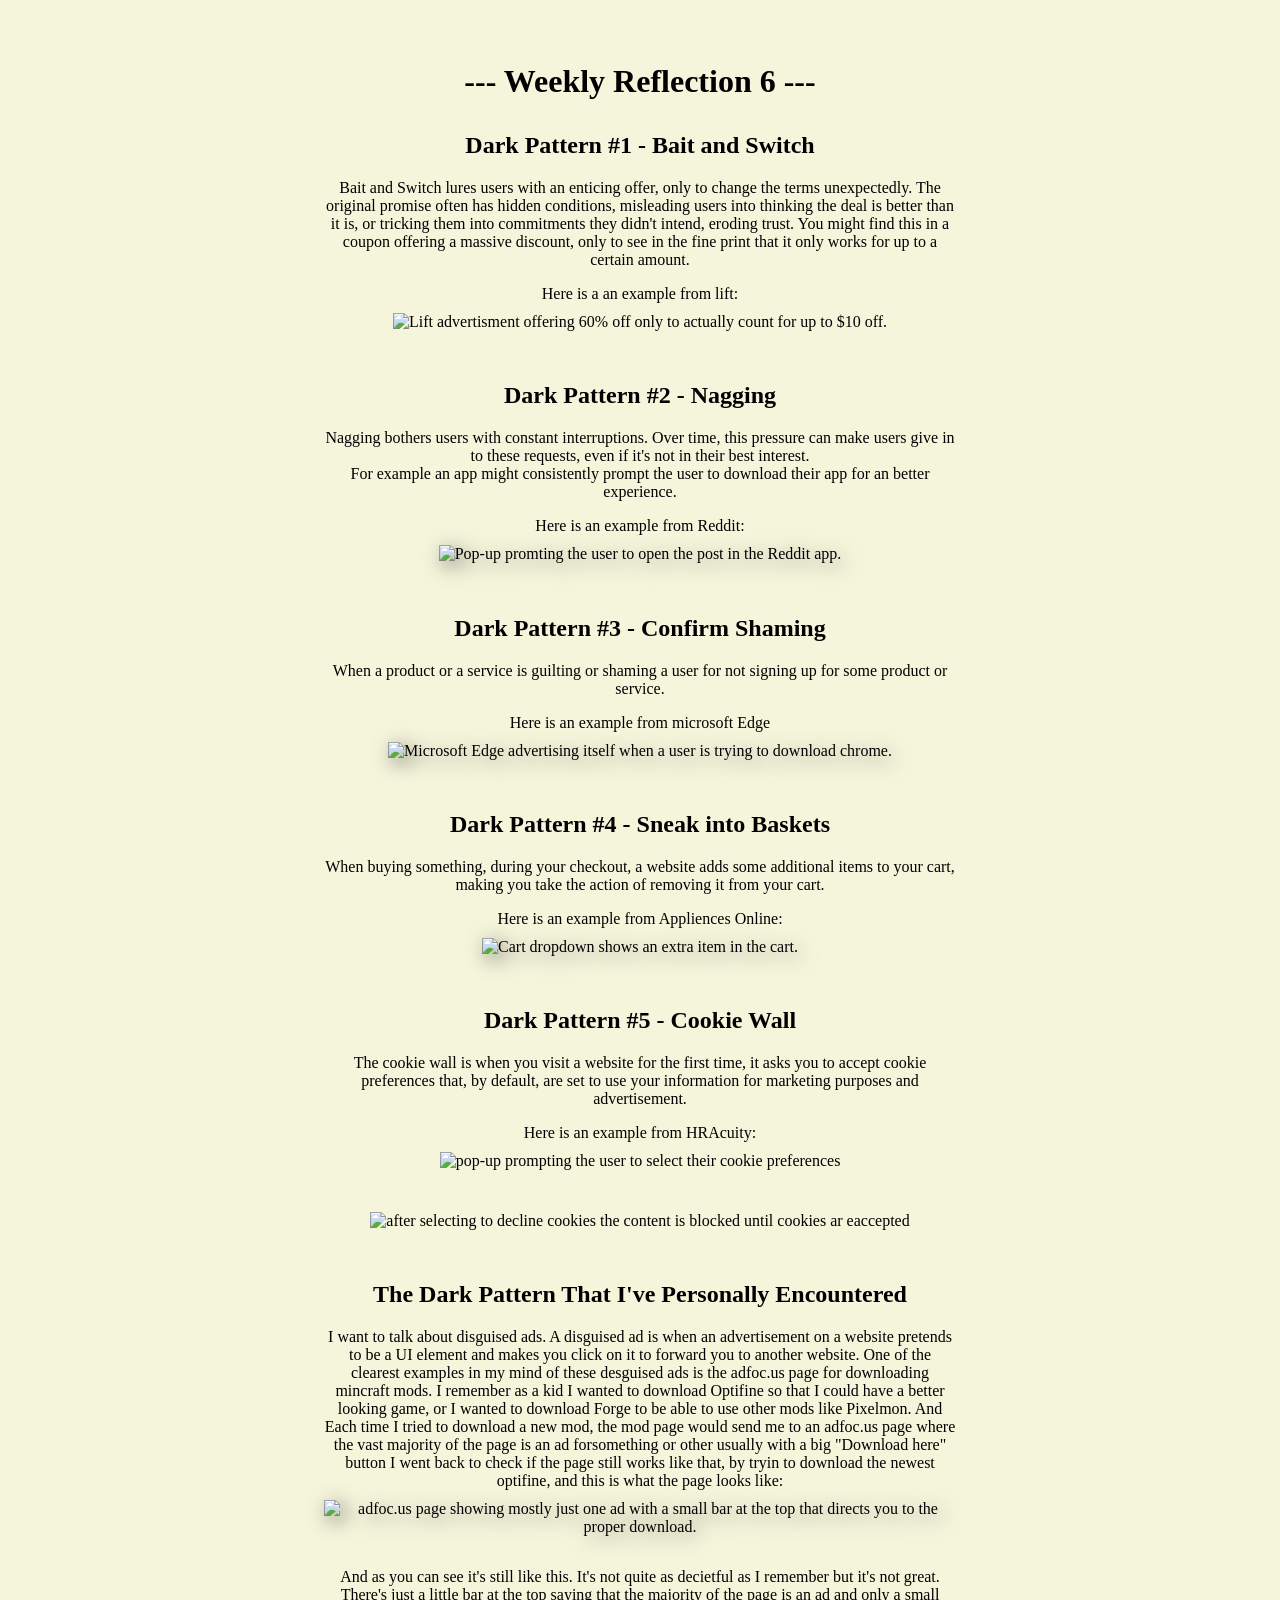
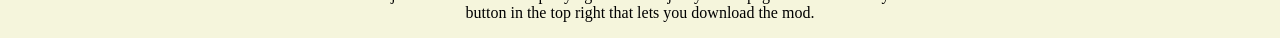
==== index.html @ 9f8e4a86 "Add files via upload" ====
<!DOCTYPE html>
<html lang="en-US">
<head>
	<title>Weekly Refelction 6</title>
    <link rel="stylesheet" href="styles.css">
</head>
<body>
    <h1>--- Weekly Reflection 6 ---</h1>
	<h2>Dark Pattern #1 - Bait and Switch</h2>
	<p>Bait and Switch lures users with an enticing offer, only to change the terms unexpectedly. 
        The original promise often has hidden conditions, misleading users into thinking the deal is better than it is, or tricking them into commitments they didn't intend, eroding trust.
        You might find this in a coupon offering a massive discount, only to see in the fine print that it only works for up to a certain amount.</p>
    <p>Here is a an example from lift: <br>
        <img src="lyftbas.jpg" alt="Lift advertisment offering 60% off only to actually count for up to $10 off." width="500">
    </p>
	<h2>Dark Pattern #2 - Nagging</h2>
    <p>Nagging bothers users with constant interruptions. Over time, this pressure can make users give in to these requests, even if it's not in their best interest.<br>
    For example an app might consistently prompt the user to download their app for an better experience.
    </p>
    <p>Here is an example from Reddit:<br>
        <img src="reddit-nagging.jpg" class ="dropshadow" alt="Pop-up promting the user to open the post in the Reddit app." width="500">
    </p>
	<h2>Dark Pattern #3 - Confirm Shaming</h2>
	<p>When a product or a service is guilting or shaming a user for not signing up for some product or service.</p>
	<p>Here is an example from microsoft Edge <br>
		<img src="microsfotedge.jpg" class ="dropshadow" alt="Microsoft Edge advertising itself when a user is trying to download chrome." width="75%">
    </p>
    <h2>Dark Pattern #4 - Sneak into Baskets</h2>
    <p>When buying something, during your checkout, a website adds some additional items to your cart, making you take the action of removing it from your cart.</p>
    <p>Here is an example from Appliences Online: <br>
        <img src="cartplus.jpg" class ="dropshadow" alt="Cart dropdown shows an extra item in the cart." width="75%">
    </p>
    <h2>Dark Pattern #5 - Cookie Wall</h2>
    <p>The cookie wall is when you visit a website for the first time, it asks you to accept cookie preferences that, by default, are set to use your information for marketing purposes and advertisement.</p>
    <p>Here is an example from HRAcuity: <br>
        <img src="hracuitycookies.jpg" alt="pop-up prompting the user to select their cookie preferences" width="75%"><br>
        <img src="hracuityblocked.jpg" alt="after selecting to decline cookies the content is blocked until cookies ar eaccepted" width="75%">
    </p>
	<h2>The Dark Pattern That I've Personally Encountered</h2>
    <p>I want to talk about disguised ads. A disguised ad is when an advertisement on a website pretends to be a UI element and makes you click on it to forward you to another website. 
        One of the clearest examples in my mind of these desguised ads is the adfoc.us page for downloading mincraft mods.
        I remember as a kid I wanted to download Optifine so that I could have a better looking game, or I wanted to download Forge to be able to use other mods like Pixelmon.
        And Each time I tried to download a new mod, the mod page would send me to an adfoc.us page where the vast majority of the page is an ad forsomething or other usually with a big "Download here" button
        I went back to check if the page still works like that, by tryin to download the newest optifine, and this is what the page looks like:<br>
        <img src="Screenshot 2026-03-27 at 1.44.09 PM.png" class ="dropshadow" alt="adfoc.us page showing mostly just one ad with a small bar at the top that directs you to the proper download." width = 75%><br>
        And as you can see it's still like this. It's not quite as decietful as I remember but it's not great. There's just a little bar at the top saying that the majority of the page is an ad and only a small button in the top right that lets you download the mod.
    </p>
    

</body>
</html>
---- styles.css ----
body{
    background-color: beige;
}
h1{
    margin-top: 5%;
    margin-bottom: 2.5%;
    text-align: center;
    font-family: Verdana;
}
h2{
    font-family: Verdana;
    text-align: center;
}
p{
    font-family: Verdana;
    text-align: center;
    margin-left: 25%;
    margin-right: 25%;
}
img{
    margin-top: 10px;
    margin-bottom: 5%;
}
.dropshadow{
    filter: drop-shadow(5px 5px 10px rgba(0, 0, 0, 0.5));
}
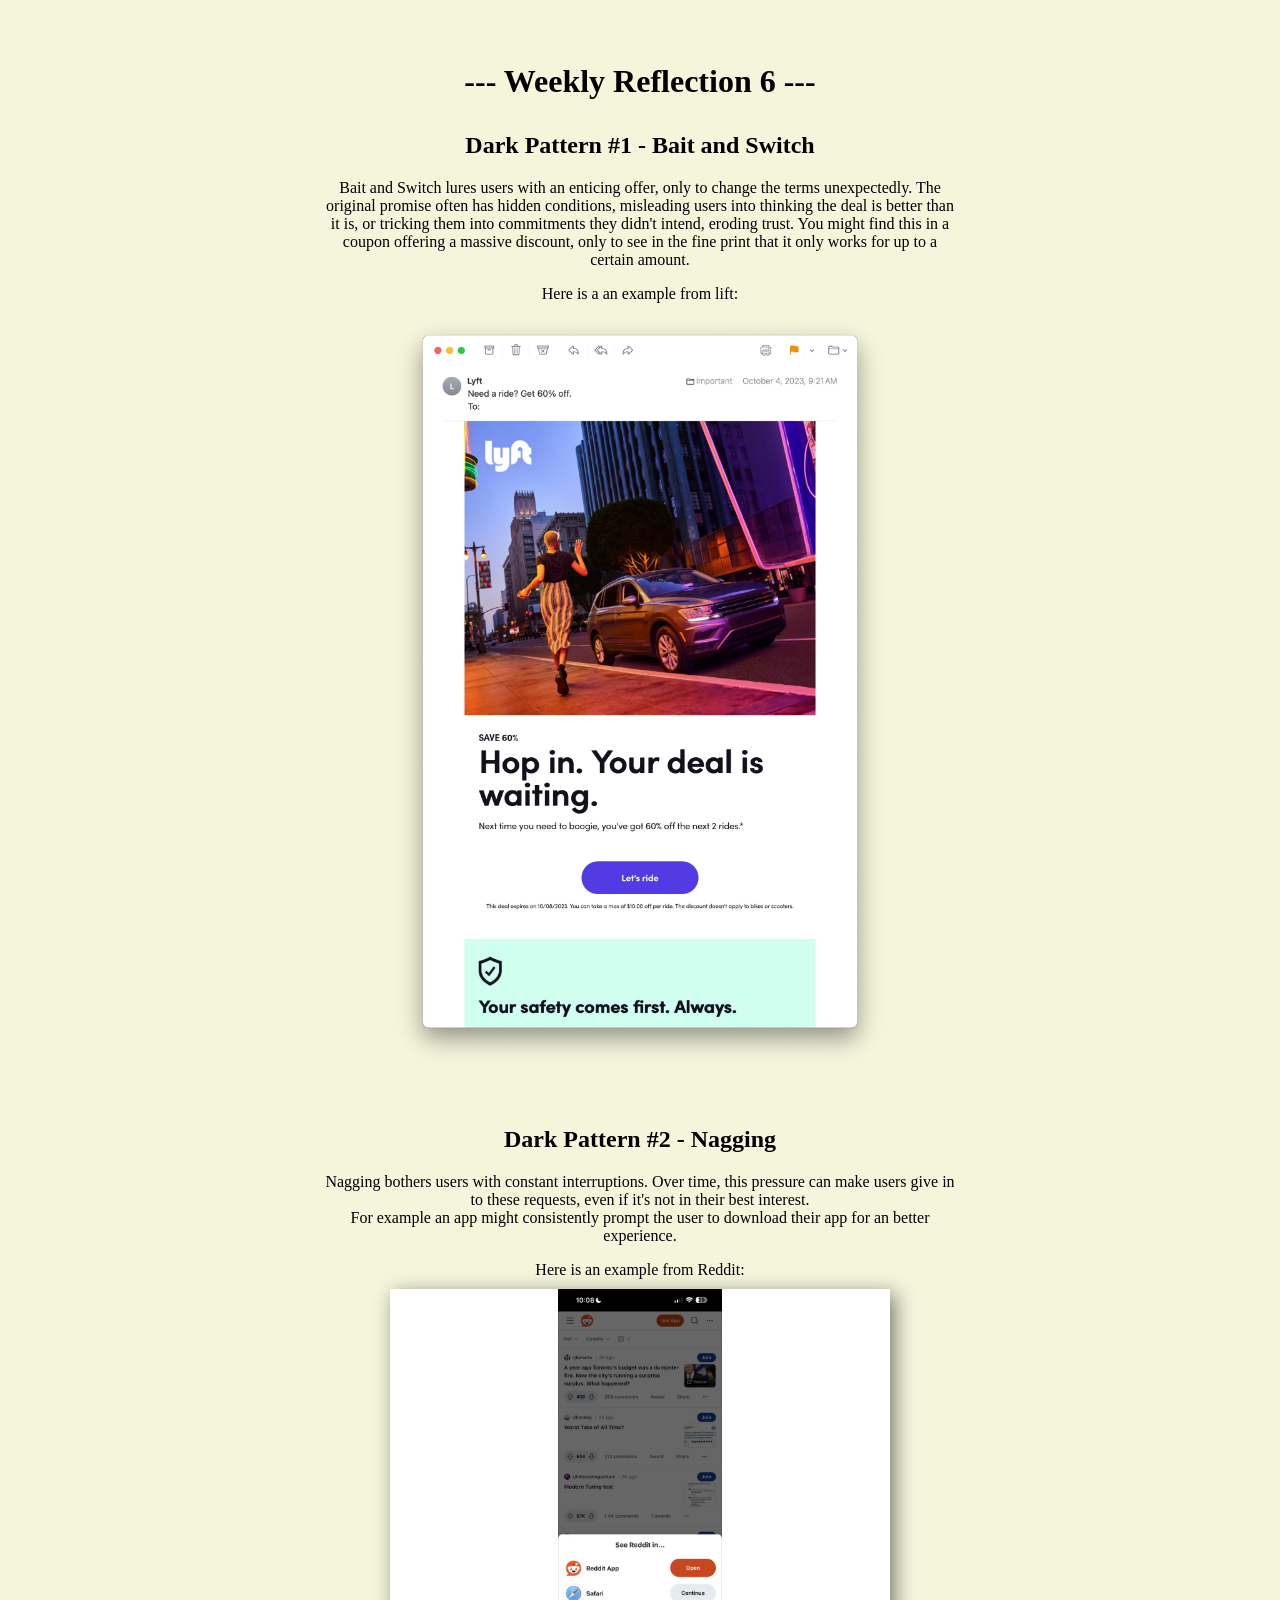
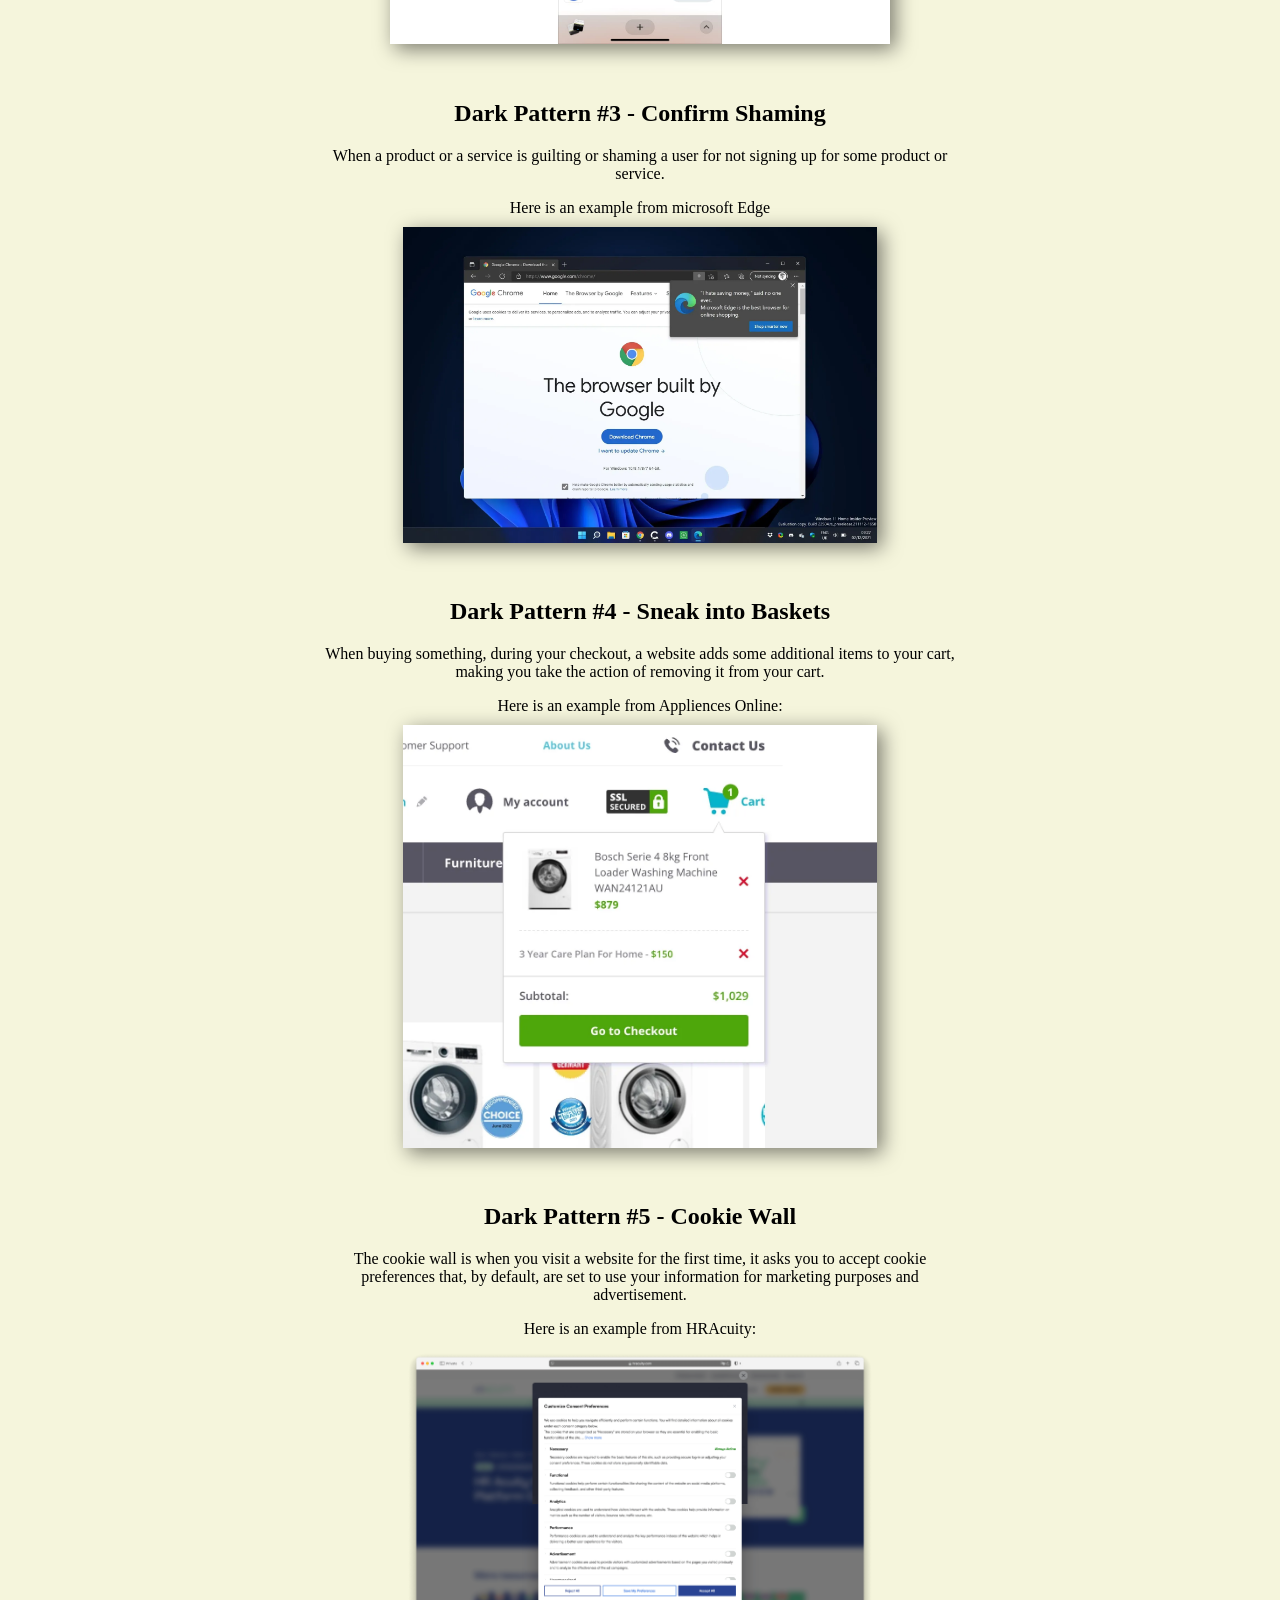
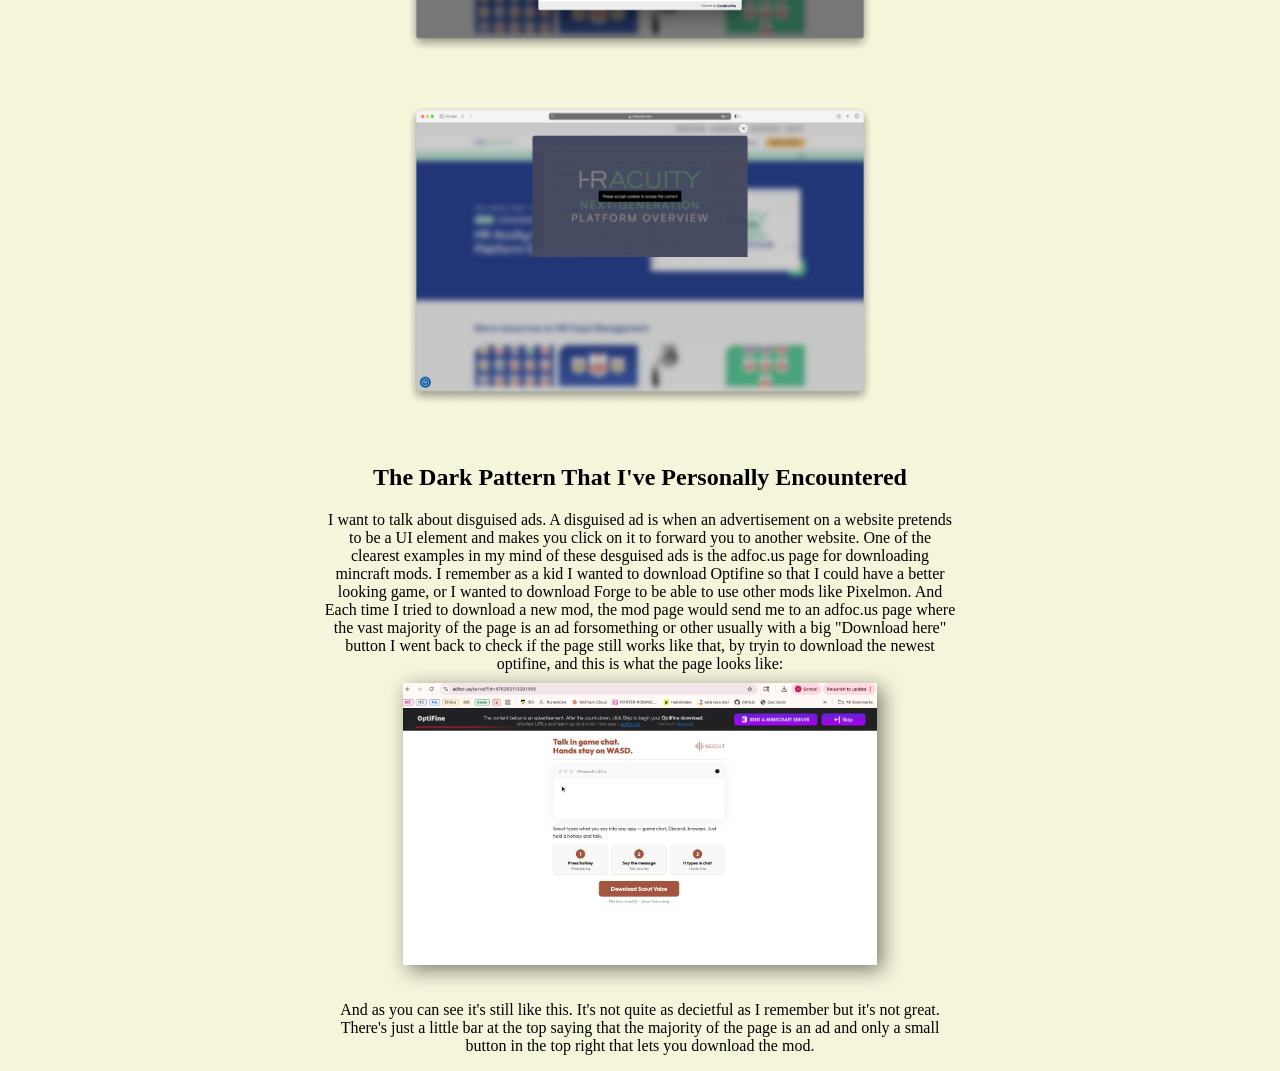
==== commit f2d642d3: "Update index.html" ====
--- a/index.html
+++ b/index.html
@@ -42,10 +42,10 @@
         I remember as a kid I wanted to download Optifine so that I could have a better looking game, or I wanted to download Forge to be able to use other mods like Pixelmon.
         And Each time I tried to download a new mod, the mod page would send me to an adfoc.us page where the vast majority of the page is an ad forsomething or other usually with a big "Download here" button
         I went back to check if the page still works like that, by tryin to download the newest optifine, and this is what the page looks like:<br>
-        <img src="Screenshot 2026-03-27 at 1.44.09 PM.png" class ="dropshadow" alt="adfoc.us page showing mostly just one ad with a small bar at the top that directs you to the proper download." width = 75%><br>
+        <img src="adfocus.jpg" class ="dropshadow" alt="adfoc.us page showing mostly just one ad with a small bar at the top that directs you to the proper download." width = 75%><br>
         And as you can see it's still like this. It's not quite as decietful as I remember but it's not great. There's just a little bar at the top saying that the majority of the page is an ad and only a small button in the top right that lets you download the mod.
     </p>
     
 
 </body>
-</html>+</html>
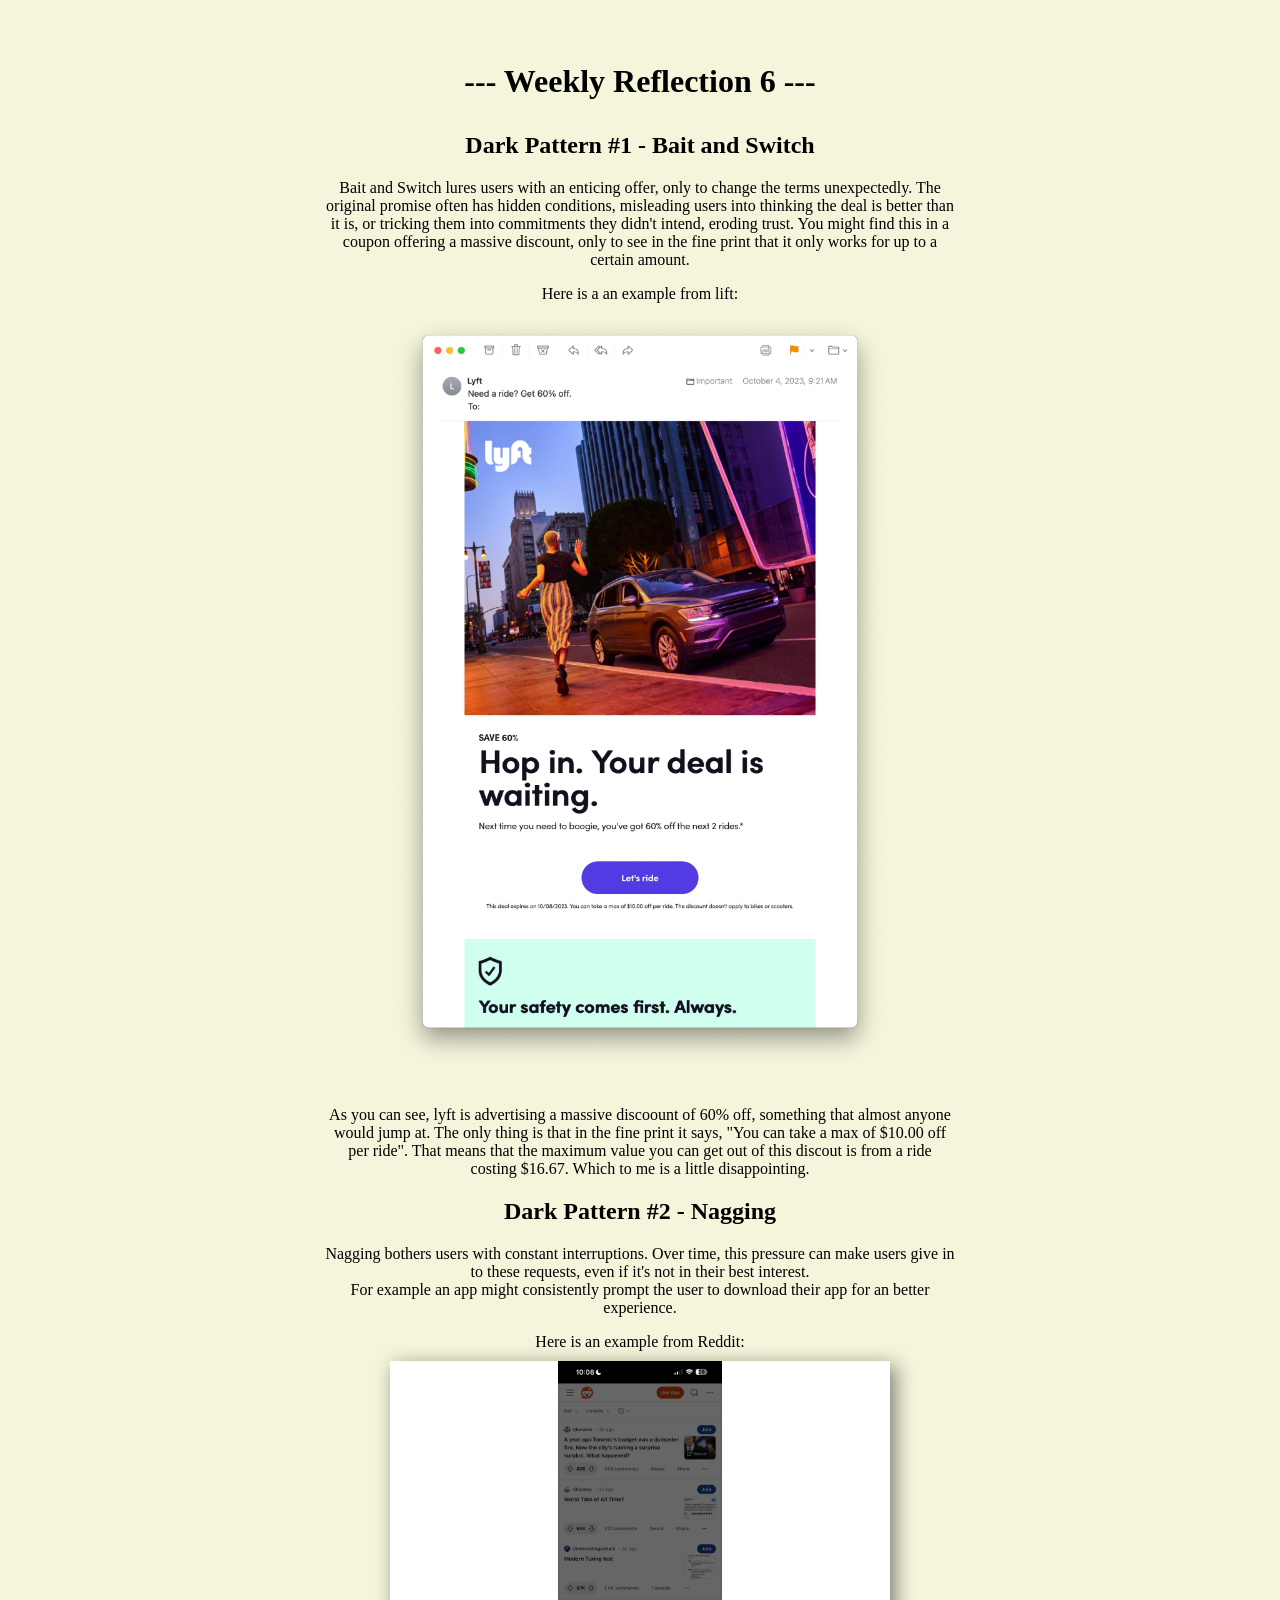
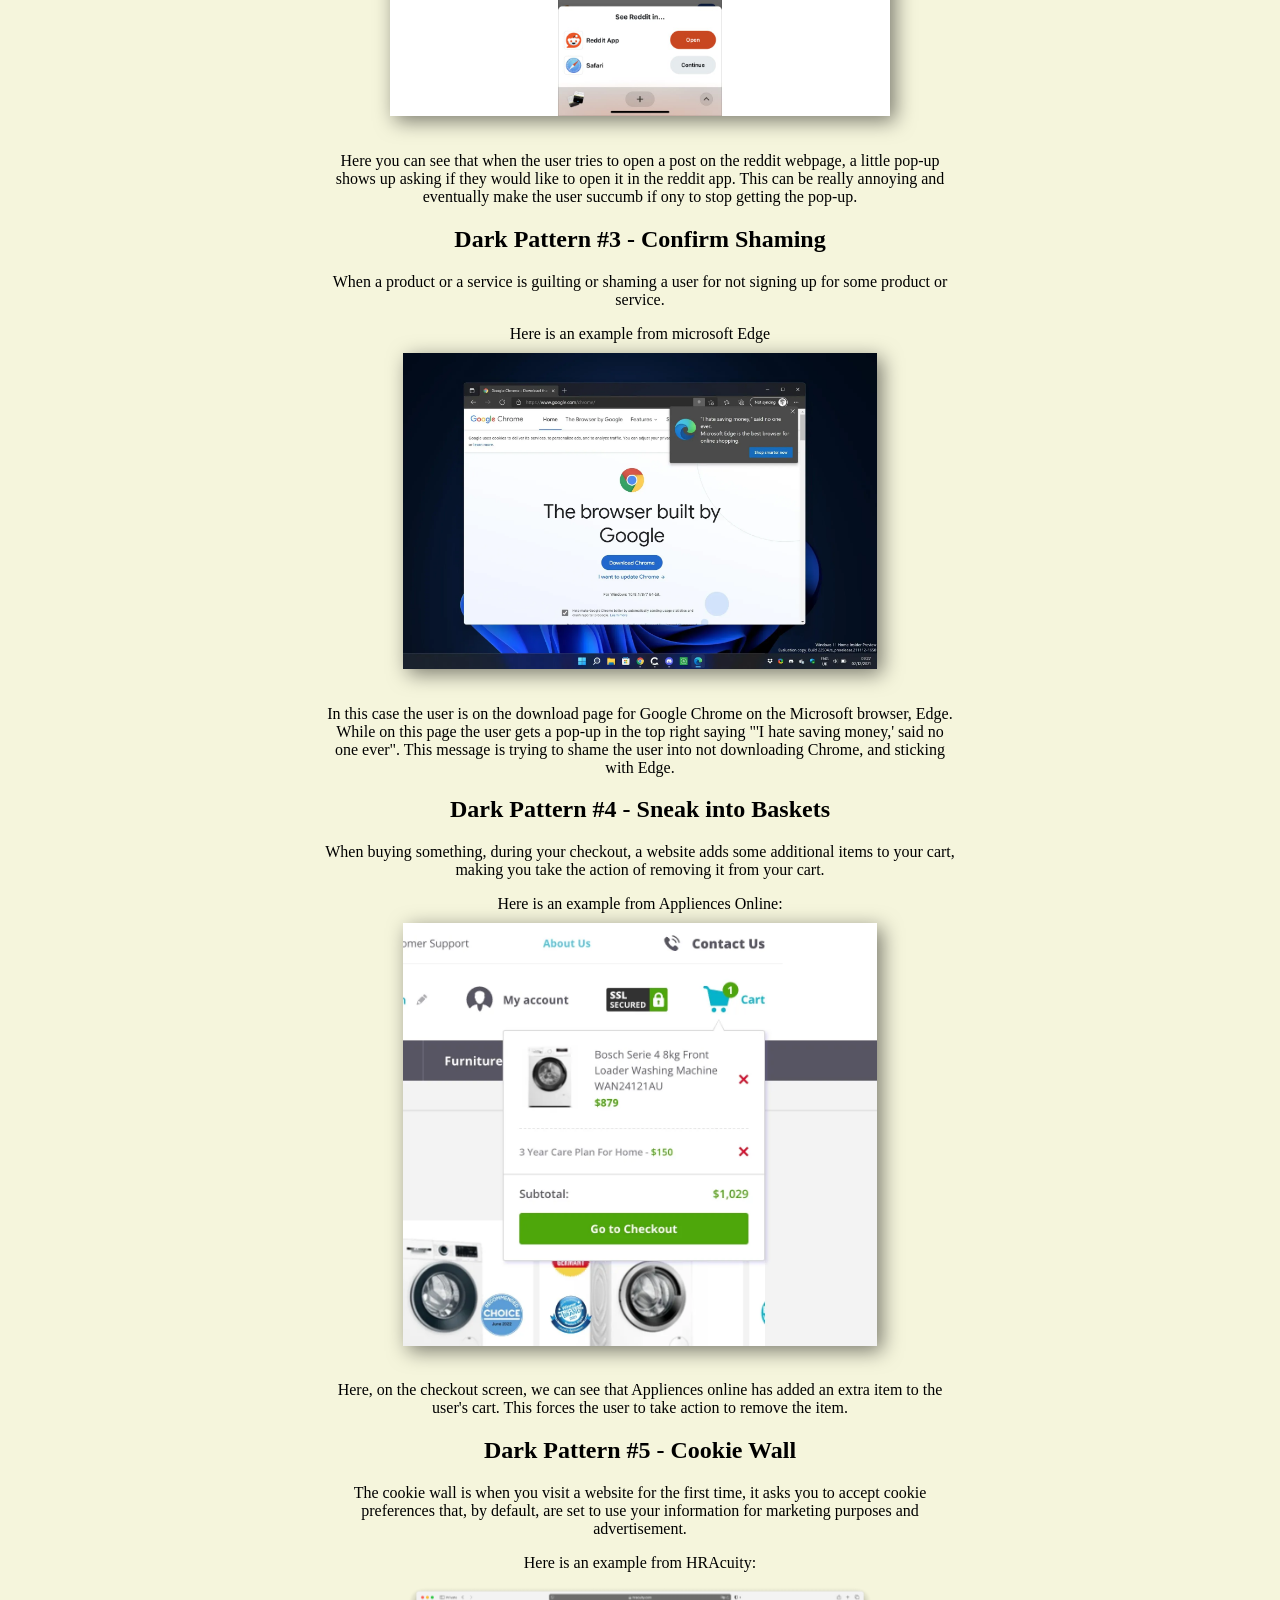
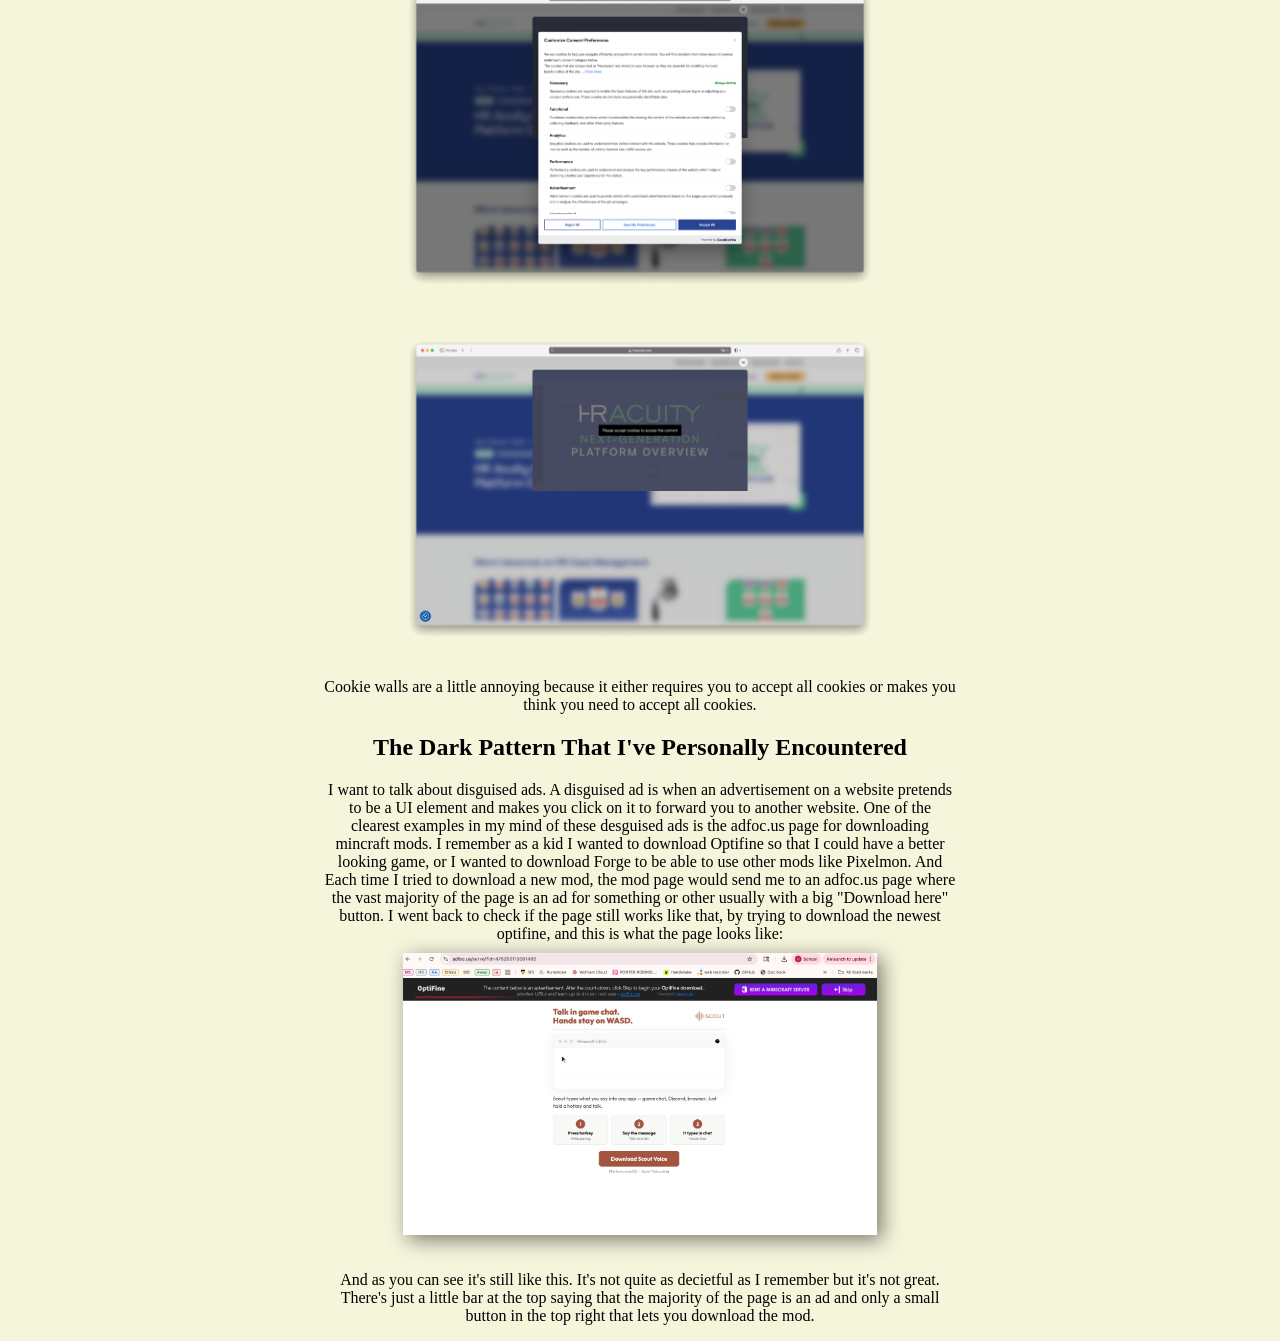
==== commit b4074f1e: "Update index.html" ====
--- a/index.html
+++ b/index.html
@@ -11,37 +11,46 @@
         The original promise often has hidden conditions, misleading users into thinking the deal is better than it is, or tricking them into commitments they didn't intend, eroding trust.
         You might find this in a coupon offering a massive discount, only to see in the fine print that it only works for up to a certain amount.</p>
     <p>Here is a an example from lift: <br>
-        <img src="lyftbas.jpg" alt="Lift advertisment offering 60% off only to actually count for up to $10 off." width="500">
+        <img src="lyftbas.jpg" alt="Lift advertisment offering 60% off only to actually count for up to $10 off." width="500"><br>
+		As you can see, lyft is advertising a massive discoount of 60% off, something that almost anyone would jump at. The only thing is that in the fine print it says, "You can take a max of $10.00 off per ride".
+		That means that the maximum value you can get out of this discout is from a ride costing $16.67. Which to me is a little disappointing.
     </p>
 	<h2>Dark Pattern #2 - Nagging</h2>
     <p>Nagging bothers users with constant interruptions. Over time, this pressure can make users give in to these requests, even if it's not in their best interest.<br>
     For example an app might consistently prompt the user to download their app for an better experience.
     </p>
     <p>Here is an example from Reddit:<br>
-        <img src="reddit-nagging.jpg" class ="dropshadow" alt="Pop-up promting the user to open the post in the Reddit app." width="500">
+        <img src="reddit-nagging.jpg" class ="dropshadow" alt="Pop-up promting the user to open the post in the Reddit app." width="500"><br>
+		Here you can see that when the user tries to open a post on the reddit webpage, a little pop-up shows up asking if they would like to open it in the reddit app. 
+		This can be really annoying and eventually make the user succumb if ony to stop getting the pop-up.
     </p>
 	<h2>Dark Pattern #3 - Confirm Shaming</h2>
 	<p>When a product or a service is guilting or shaming a user for not signing up for some product or service.</p>
 	<p>Here is an example from microsoft Edge <br>
-		<img src="microsfotedge.jpg" class ="dropshadow" alt="Microsoft Edge advertising itself when a user is trying to download chrome." width="75%">
+		<img src="microsfotedge.jpg" class ="dropshadow" alt="Microsoft Edge advertising itself when a user is trying to download chrome." width="75%"><br>
+		In this case the user is on the download page for Google Chrome on the Microsoft browser, Edge. While on this page the user gets a pop-up in the top right saying "'I hate saving money,' said no one ever".
+		This message is trying to shame the user into not downloading Chrome, and sticking with Edge.
     </p>
     <h2>Dark Pattern #4 - Sneak into Baskets</h2>
     <p>When buying something, during your checkout, a website adds some additional items to your cart, making you take the action of removing it from your cart.</p>
     <p>Here is an example from Appliences Online: <br>
-        <img src="cartplus.jpg" class ="dropshadow" alt="Cart dropdown shows an extra item in the cart." width="75%">
+        <img src="cartplus.jpg" class ="dropshadow" alt="Cart dropdown shows an extra item in the cart." width="75%"><br>
+		Here, on the checkout screen, we can see that Appliences online has added an extra item to the user's cart. 
+		This forces the user to take action to remove the item.
     </p>
     <h2>Dark Pattern #5 - Cookie Wall</h2>
     <p>The cookie wall is when you visit a website for the first time, it asks you to accept cookie preferences that, by default, are set to use your information for marketing purposes and advertisement.</p>
     <p>Here is an example from HRAcuity: <br>
         <img src="hracuitycookies.jpg" alt="pop-up prompting the user to select their cookie preferences" width="75%"><br>
-        <img src="hracuityblocked.jpg" alt="after selecting to decline cookies the content is blocked until cookies ar eaccepted" width="75%">
+        <img src="hracuityblocked.jpg" alt="after selecting to decline cookies the content is blocked until cookies ar eaccepted" width="75%"><br>
+		Cookie walls are a little annoying because it either requires you to accept all cookies or makes you think you need to accept all cookies.
     </p>
 	<h2>The Dark Pattern That I've Personally Encountered</h2>
     <p>I want to talk about disguised ads. A disguised ad is when an advertisement on a website pretends to be a UI element and makes you click on it to forward you to another website. 
         One of the clearest examples in my mind of these desguised ads is the adfoc.us page for downloading mincraft mods.
         I remember as a kid I wanted to download Optifine so that I could have a better looking game, or I wanted to download Forge to be able to use other mods like Pixelmon.
-        And Each time I tried to download a new mod, the mod page would send me to an adfoc.us page where the vast majority of the page is an ad forsomething or other usually with a big "Download here" button
-        I went back to check if the page still works like that, by tryin to download the newest optifine, and this is what the page looks like:<br>
+        And Each time I tried to download a new mod, the mod page would send me to an adfoc.us page where the vast majority of the page is an ad for something or other usually with a big "Download here" button.
+        I went back to check if the page still works like that, by trying to download the newest optifine, and this is what the page looks like:<br>
         <img src="adfocus.jpg" class ="dropshadow" alt="adfoc.us page showing mostly just one ad with a small bar at the top that directs you to the proper download." width = 75%><br>
         And as you can see it's still like this. It's not quite as decietful as I remember but it's not great. There's just a little bar at the top saying that the majority of the page is an ad and only a small button in the top right that lets you download the mod.
     </p>
